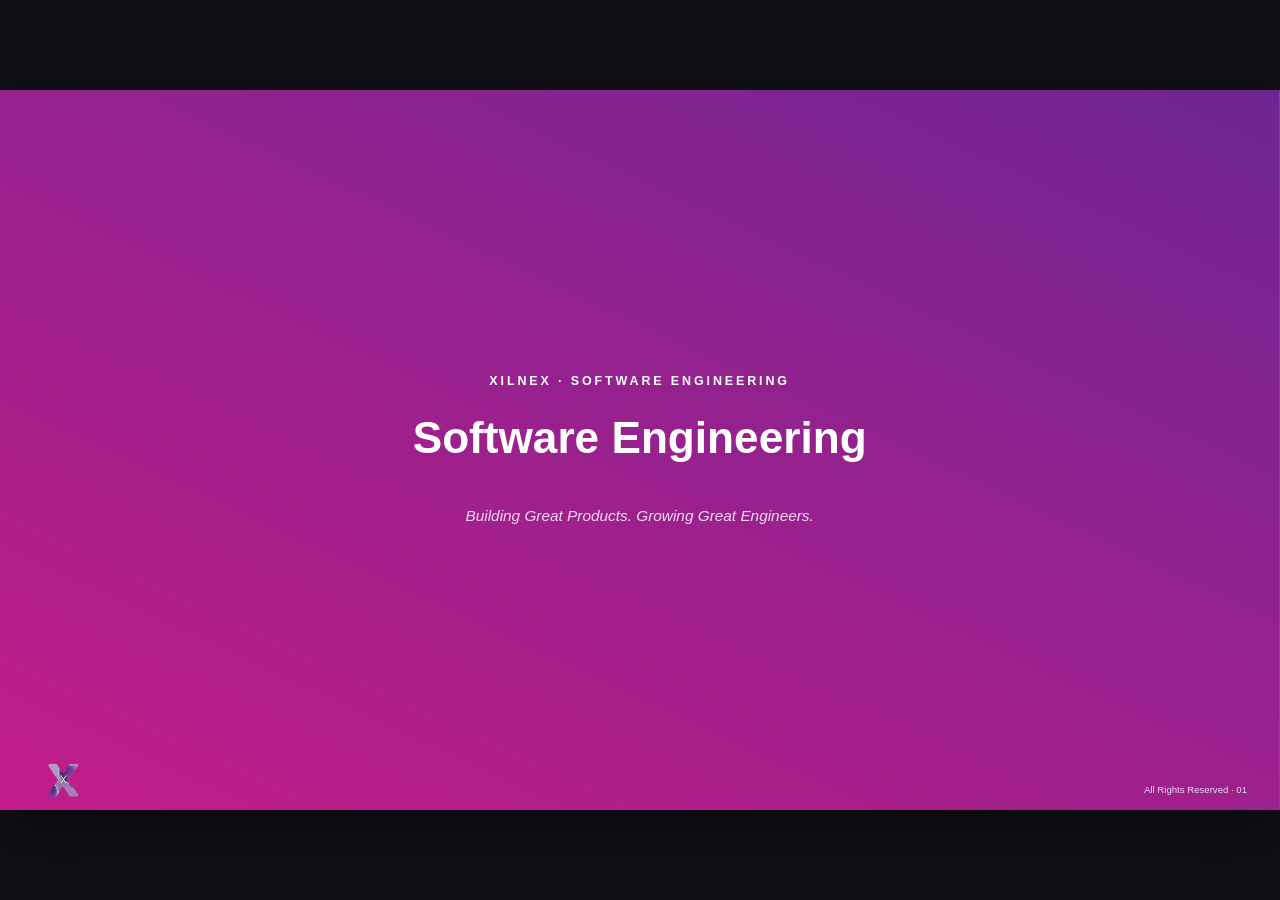
==== index.html @ ed22fedc "Initial commit: interactive HTML deck for SE Department intro" ====
<!doctype html>
<html lang="en">
<head>
<meta charset="utf-8">
<title>Software Engineering — Xilnex</title>
<meta name="viewport" content="width=device-width, initial-scale=1">
<link rel="stylesheet" href="style.css?v=2">
</head>
<body>
  <div class="stage-wrap" id="stageWrap">
    <div class="slide-stage" id="stageInner">
      <div id="stage"></div>
    </div>
  </div>

  <div class="hint-toast" id="toast"></div>

  <div class="chrome" id="chrome">
    <button id="btnPrev">‹ Prev</button>
    <span class="count" id="count">1 / 14</span>
    <button id="btnNext">Next ›</button>
    <button id="btnFullscreen">⛶ Fullscreen</button>
    <button id="btnPresenter">🎤 Presenter View</button>
  </div>

  <script src="deck.js?v=7"></script>
  <script src="app.js?v=7"></script>
</body>
</html>
---- style.css ----
:root{
  --purple:#6F2692;
  --magenta:#C31D8A;
  --teal:#0E9C8C;
  --blue:#2C6FBB;
  --amber:#D98C2B;
  --dark:#2A2438;
  --muted:#746E85;
  --muted-light:#9A93AC;
  --bg-soft:#F7F6FA;
  --card-border:#E7E2F0;
  --pill-bg:#F1EEF7;
  --white:#FFFFFF;
  --font: "Helvetica Neue", Arial, sans-serif;
  --sw: 1333.3px;
  --sh: 750px;
}
*{box-sizing:border-box;}
html,body{
  margin:0;padding:0;height:100%;
  background:#111017;
  font-family:var(--font);
  overflow:hidden;
}

/* ---------- stage / scaling ---------- */
.stage-wrap{
  position:fixed;inset:0;
  display:flex;align-items:center;justify-content:center;
  background:#111017;
}
.slide-stage{
  position:relative;
  width:var(--sw);height:var(--sh);
  flex:none;
  transform-origin:center center;
  box-shadow:0 20px 60px rgba(0,0,0,.5);
  overflow:hidden;
  background:var(--bg-soft);
}
.slide{
  position:absolute;inset:0;
  width:var(--sw);height:var(--sh);
  display:none;
  overflow:hidden;
}
.slide.active{display:block;}

/* generic absolutely-positioned box, coordinates in "design px" (1in = 100px) */
.abs{position:absolute;}

/* ---------- text helpers ---------- */
.t{position:absolute;font-family:var(--font);white-space:pre-line;}
.t.center{text-align:center;}
.t.right{text-align:right;}
.t.middle{display:flex;align-items:center;}
.t.middle.center{justify-content:center;}
.t.middle.right{justify-content:flex-end;}
.t.top{align-items:flex-start;}

/* ---------- shapes ---------- */
.rrect{position:absolute;border-radius:10px;}
.card{
  background:var(--white);
  border:1px solid var(--card-border);
  box-shadow:0 6px 18px rgba(120,100,150,.16);
}
.line{position:absolute;background:var(--muted-light);}
.line.dark{background:var(--muted-light);}
.line.dash{background:none;border-top:1.5px dashed var(--card-border);height:0 !important;}

/* arrowheads */
.arrow-h::after{
  content:"";position:absolute;right:-1px;top:50%;transform:translateY(-50%);
  border-top:5px solid transparent;border-bottom:5px solid transparent;border-left:7px solid var(--muted-light);
}

/* ---------- backgrounds ---------- */
.bg-gradient{
  background-image:url("assets/gradient_bg.png");
  background-size:cover;background-position:center;
}
.bg-soft{background:var(--bg-soft);}
.corner-motif{
  position:absolute;right:-135px;top:-135px;width:430px;height:430px;
  background-image:url("assets/corner_blob.png");background-size:contain;background-repeat:no-repeat;
  opacity:.9;pointer-events:none;
}

/* ---------- header ---------- */
.eyebrow{
  font-size:11px;font-weight:700;letter-spacing:2px;color:var(--magenta);
}
.slide-title{
  font-size:30px;font-weight:700;color:var(--dark);
}
.footer-page{
  position:absolute;right:34px;bottom:16px;font-size:10px;color:var(--muted-light);
}
.footer-page.on-dark{color:#EAD8EE;}
.footer-logo{
  position:absolute;left:50px;bottom:14px;width:34px;height:34px;
  background-image:url("assets/Xilnex_logo.png");background-size:contain;background-repeat:no-repeat;
}

/* ---------- badge / icon ---------- */
.badge{
  position:absolute;background-image:url("assets/gradient_badge.png");background-size:contain;
  display:flex;align-items:center;justify-content:center;
}
.badge img{width:52%;height:52%;object-fit:contain;}
.badge svg{width:54%;height:54%;display:block;flex:none;}

/* ---------- entrance animation ---------- */
.anim{opacity:0;transform:translateY(14px);}
.slide.active .anim{
  animation:fadeUp .55s cubic-bezier(.2,.7,.3,1) forwards;
  animation-delay:calc(var(--i,0) * 70ms);
}
@keyframes fadeUp{
  to{opacity:1;transform:translateY(0);}
}
.slide.active .anim-pop{opacity:0;transform:scale(.85);}
.slide.active .anim.anim-pop{
  animation:popIn .5s cubic-bezier(.34,1.56,.64,1) forwards;
  animation-delay:calc(var(--i,0) * 70ms);
}
@keyframes popIn{ to{opacity:1;transform:scale(1);} }

.slide.active .anim-grow{opacity:0;transform:scaleX(0);}
.slide.active .anim.anim-grow{
  animation:growX .6s cubic-bezier(.2,.7,.3,1) forwards;
  animation-delay:calc(var(--i,0) * 60ms + 200ms);
  transform-origin:left center;
}
@keyframes growX{ to{opacity:1;transform:scaleX(1);} }

/* ---------- interactivity ---------- */
.hoverable{transition:transform .18s ease, box-shadow .18s ease;cursor:pointer;}
.hoverable:hover{transform:translateY(-4px);box-shadow:0 14px 30px rgba(120,100,150,.28);}

.hub-node{transition:transform .25s ease, box-shadow .25s ease, opacity .25s ease;cursor:pointer;}
.hub-node:hover, .hub-node.focus{transform:scale(1.04);box-shadow:0 14px 30px rgba(0,0,0,.28);}
.hub-dim{opacity:.35;}
.hub-edge{transition:opacity .25s ease, background .25s ease;}
.hub-edge-label{transition:opacity .25s ease, transform .25s ease;}
.hub-edge-label.hidden{opacity:0;pointer-events:none;}

.chip{transition:transform .15s ease, box-shadow .15s ease;cursor:default;}
.chip:hover{transform:translateY(-3px);box-shadow:0 8px 18px rgba(120,100,150,.22);}

.track-btn{cursor:pointer;transition:transform .18s ease, box-shadow .18s ease;}
.track-btn:hover{transform:translateY(-3px);}
.track-dim{opacity:.3;}

/* ---------- nav chrome (audience) ---------- */
.chrome{
  position:fixed;left:0;right:0;bottom:0;
  display:flex;align-items:center;justify-content:center;gap:10px;
  padding:10px 0;z-index:50;
  opacity:0;transition:opacity .25s ease;
  pointer-events:none;
}
.stage-wrap:hover .chrome, .chrome.force{opacity:1;pointer-events:auto;}
.chrome button{
  background:rgba(255,255,255,.08);color:#fff;border:1px solid rgba(255,255,255,.18);
  border-radius:8px;padding:7px 12px;font-size:13px;font-family:var(--font);cursor:pointer;
  backdrop-filter:blur(6px);
}
.chrome button:hover{background:rgba(255,255,255,.18);}
.chrome .count{color:#cfc9dc;font-size:13px;min-width:56px;text-align:center;}

.hint-toast{
  position:fixed;top:18px;left:50%;transform:translateX(-50%);
  background:rgba(20,18,28,.85);color:#fff;padding:8px 16px;border-radius:8px;
  font-size:13px;font-family:var(--font);z-index:60;opacity:0;transition:opacity .4s ease;pointer-events:none;
}
.hint-toast.show{opacity:1;}

/* ---------- presenter view ---------- */
body.presenter{background:#15131d;overflow:auto;}
.pv-wrap{display:grid;grid-template-columns:1fr 340px;grid-template-rows:auto 1fr;gap:16px;height:100vh;padding:16px;}
.pv-top{grid-column:1/3;display:flex;align-items:center;justify-content:space-between;color:#fff;font-family:var(--font);}
.pv-top .pv-title{font-size:15px;font-weight:700;letter-spacing:1px;color:#cbb8e0;}
.pv-top .pv-clock{display:flex;gap:18px;font-size:14px;color:#cfc9dc;}
.pv-main{display:flex;flex-direction:column;gap:14px;min-height:0;}
.pv-current-wrap{position:relative;border-radius:12px;overflow:hidden;box-shadow:0 10px 30px rgba(0,0,0,.4);flex:1;min-height:0;display:flex;align-items:center;justify-content:center;background:#000;}
.pv-current-wrap .slide-stage{position:static;box-shadow:none;}
.pv-notes{
  background:#1e1b28;border:1px solid #322c3f;border-radius:12px;padding:18px 22px;color:#e7e0f2;
  font-family:var(--font);overflow-y:auto;max-height:38vh;
}
.pv-notes h4{margin:0 0 6px;font-size:11px;letter-spacing:1.5px;color:#b48fd6;text-transform:uppercase;}
.pv-notes .hint{color:#a79dc0;font-style:italic;font-size:13.5px;line-height:1.5;margin:0 0 14px;}
.pv-notes .script{color:#f1ecfa;font-size:14.5px;line-height:1.6;margin:0;white-space:pre-line;}
.pv-side{display:flex;flex-direction:column;gap:14px;min-height:0;}
.pv-next-label{color:#9a8fb5;font-size:11px;letter-spacing:1.5px;font-weight:700;}
.pv-next-wrap{position:relative;border-radius:10px;overflow:hidden;box-shadow:0 6px 18px rgba(0,0,0,.35);background:#000;}
.pv-next-wrap .slide-stage{position:static;box-shadow:none;}
.pv-controls{display:flex;gap:8px;}
.pv-controls button{
  flex:1;background:#2a2438;color:#fff;border:1px solid #3d3550;border-radius:8px;padding:12px;
  font-size:14px;font-family:var(--font);cursor:pointer;
}
.pv-controls button:hover{background:#3a3250;}
.pv-progress{height:6px;background:#2a2438;border-radius:3px;overflow:hidden;}
.pv-progress > div{height:100%;background:linear-gradient(90deg,var(--magenta),var(--purple));transition:width .3s ease;}
.pv-timer{display:flex;gap:8px;align-items:center;}
.pv-timer button{background:#2a2438;color:#cfc9dc;border:1px solid #3d3550;border-radius:6px;padding:4px 9px;font-size:11px;cursor:pointer;}
.pv-status{font-size:12px;color:#8f84a8;}
.pv-status.linked{color:#7fd8b0;}
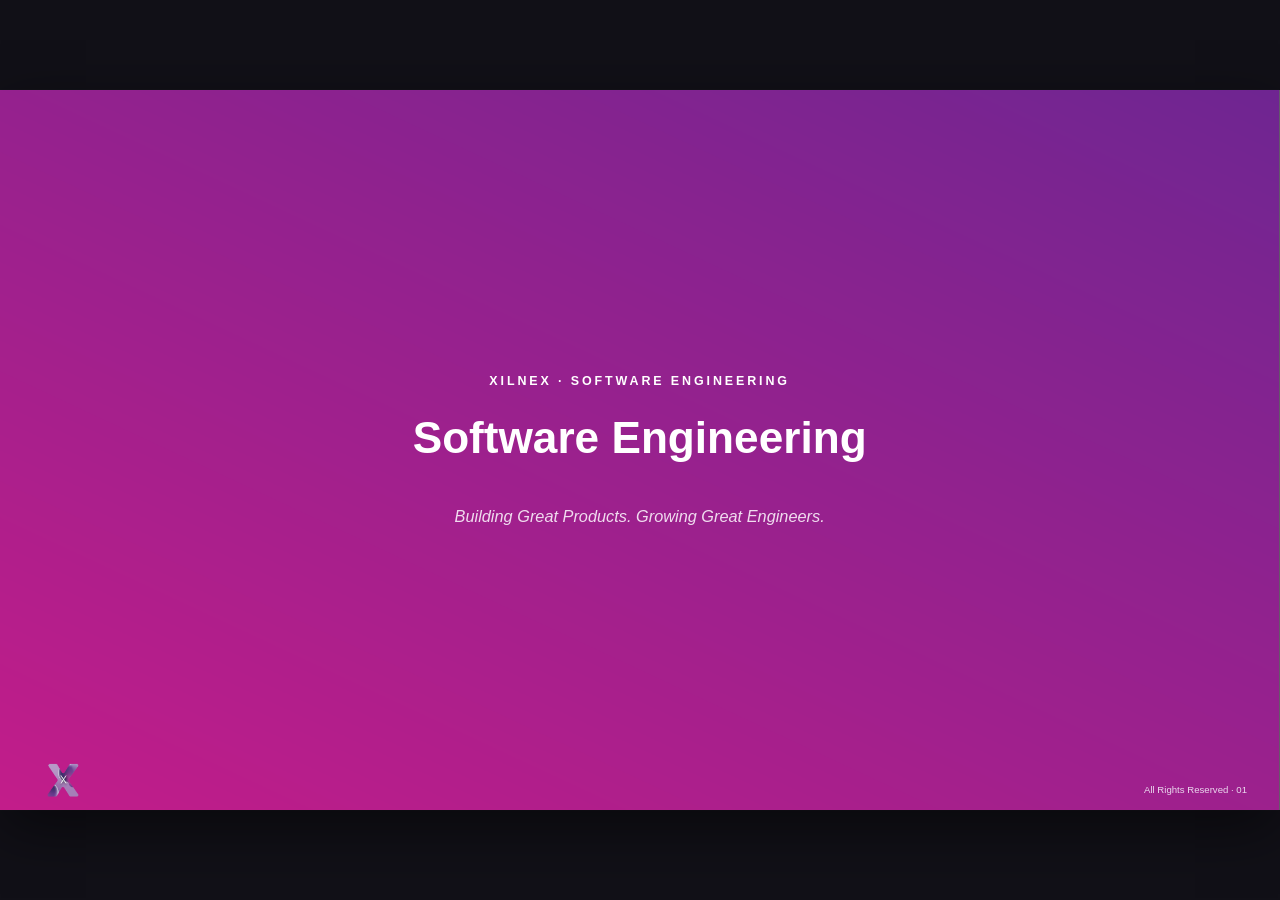
==== commit 7e05f786: "Rewrite speaker notes for storytelling pace, add Product Solution partnership, bump readability Feed" ====
--- a/index.html
+++ b/index.html
@@ -4,7 +4,7 @@
 <meta charset="utf-8">
 <title>Software Engineering — Xilnex</title>
 <meta name="viewport" content="width=device-width, initial-scale=1">
-<link rel="stylesheet" href="style.css?v=2">
+<link rel="stylesheet" href="style.css?v=9">
 </head>
 <body>
   <div class="stage-wrap" id="stageWrap">
@@ -23,7 +23,7 @@
     <button id="btnPresenter">🎤 Presenter View</button>
   </div>
 
-  <script src="deck.js?v=7"></script>
-  <script src="app.js?v=7"></script>
+  <script src="deck.js?v=10"></script>
+  <script src="app.js?v=10"></script>
 </body>
 </html>
--- a/style.css
+++ b/style.css
@@ -183,9 +183,9 @@
 .pv-top{grid-column:1/3;display:flex;align-items:center;justify-content:space-between;color:#fff;font-family:var(--font);}
 .pv-top .pv-title{font-size:15px;font-weight:700;letter-spacing:1px;color:#cbb8e0;}
 .pv-top .pv-clock{display:flex;gap:18px;font-size:14px;color:#cfc9dc;}
-.pv-main{display:flex;flex-direction:column;gap:14px;min-height:0;}
+.pv-main{display:flex;flex-direction:column;gap:14px;min-height:0;min-width:0;}
 .pv-current-wrap{position:relative;border-radius:12px;overflow:hidden;box-shadow:0 10px 30px rgba(0,0,0,.4);flex:1;min-height:0;display:flex;align-items:center;justify-content:center;background:#000;}
-.pv-current-wrap .slide-stage{position:static;box-shadow:none;}
+.pv-current-wrap .slide-stage{box-shadow:none;}
 .pv-notes{
   background:#1e1b28;border:1px solid #322c3f;border-radius:12px;padding:18px 22px;color:#e7e0f2;
   font-family:var(--font);overflow-y:auto;max-height:38vh;
@@ -195,8 +195,8 @@
 .pv-notes .script{color:#f1ecfa;font-size:14.5px;line-height:1.6;margin:0;white-space:pre-line;}
 .pv-side{display:flex;flex-direction:column;gap:14px;min-height:0;}
 .pv-next-label{color:#9a8fb5;font-size:11px;letter-spacing:1.5px;font-weight:700;}
-.pv-next-wrap{position:relative;border-radius:10px;overflow:hidden;box-shadow:0 6px 18px rgba(0,0,0,.35);background:#000;}
-.pv-next-wrap .slide-stage{position:static;box-shadow:none;}
+.pv-next-wrap{position:relative;border-radius:10px;overflow:hidden;box-shadow:0 6px 18px rgba(0,0,0,.35);background:#000;display:flex;align-items:center;justify-content:center;}
+.pv-next-wrap .slide-stage{box-shadow:none;}
 .pv-controls{display:flex;gap:8px;}
 .pv-controls button{
   flex:1;background:#2a2438;color:#fff;border:1px solid #3d3550;border-radius:8px;padding:12px;
